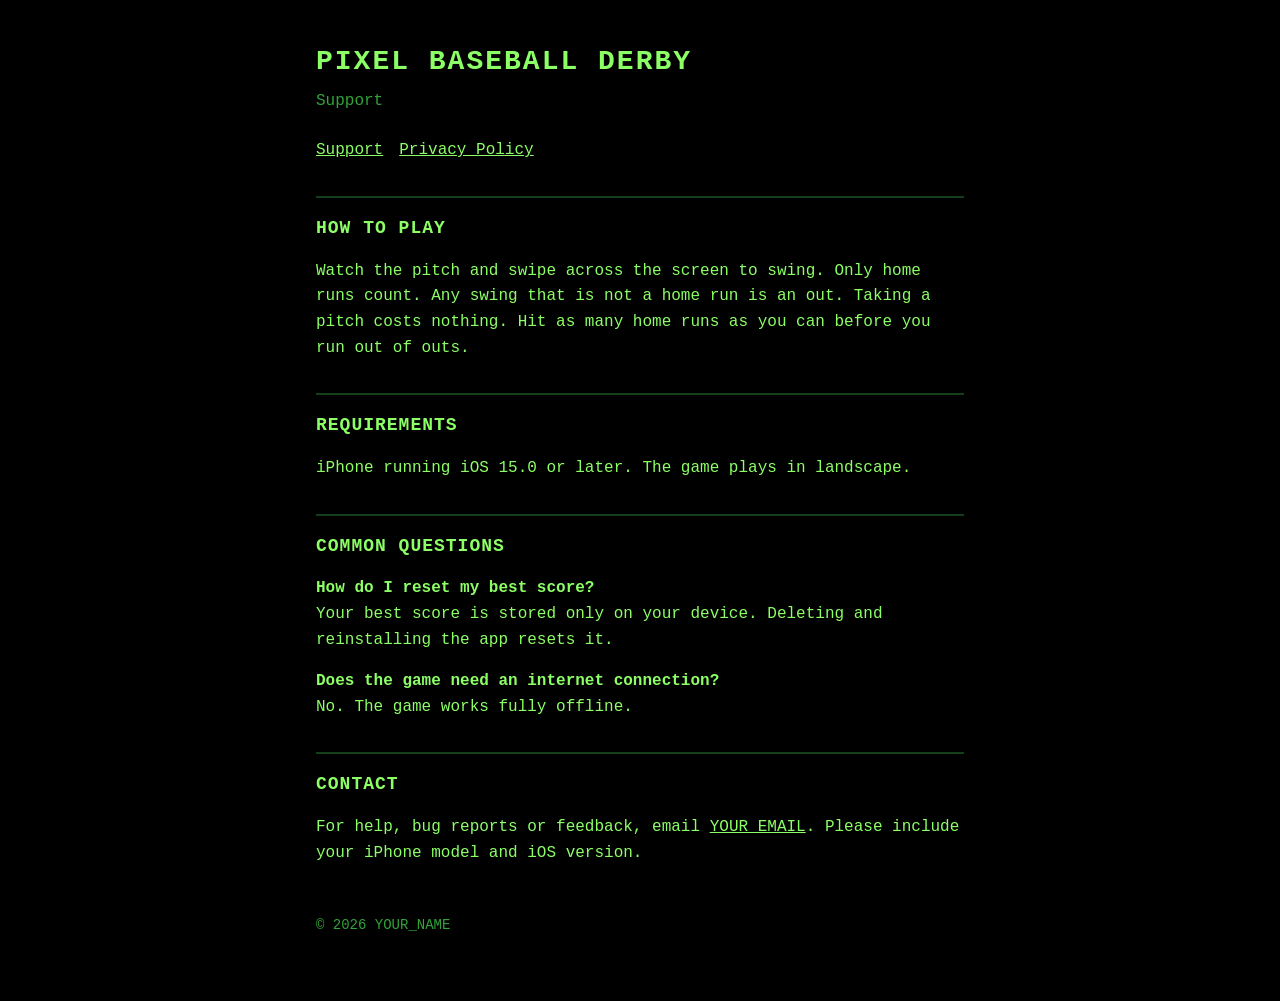
==== index.html @ 78d1f883 "Add files via upload" ====
<!doctype html>
<html lang="en">
<head>
  <meta charset="utf-8">
  <meta name="viewport" content="width=device-width, initial-scale=1">
  <title>Pixel Baseball Derby - Support</title>
  <link rel="stylesheet" href="style.css">
</head>
<body>
  <main>
    <h1>Pixel Baseball Derby</h1>
    <p class="subtitle">Support</p>
    <nav><a href="index.html">Support</a><a href="privacy.html">Privacy Policy</a></nav>

    <h2>How to Play</h2>
    <p>Watch the pitch and swipe across the screen to swing. Only home runs count. Any swing that is not a home run is an out. Taking a pitch costs nothing. Hit as many home runs as you can before you run out of outs.</p>

    <h2>Requirements</h2>
    <p>iPhone running iOS 15.0 or later. The game plays in landscape.</p>

    <h2>Common Questions</h2>
    <p><strong>How do I reset my best score?</strong><br>
    Your best score is stored only on your device. Deleting and reinstalling the app resets it.</p>
    <p><strong>Does the game need an internet connection?</strong><br>
    No. The game works fully offline.</p>

    <h2>Contact</h2>
    <p>For help, bug reports or feedback, email <a href="mailto:YOUR_EMAIL">YOUR_EMAIL</a>. Please include your iPhone model and iOS version.</p>

    <footer>&copy; 2026 YOUR_NAME</footer>
  </main>
</body>
</html>
---- style.css ----
:root {
  --bg: #000000;
  --text: #8cff66;
  --dim: #31a338;
  --line: #13401a;
}

* {
  box-sizing: border-box;
}

body {
  margin: 0;
  background: var(--bg);
  color: var(--text);
  font-family: ui-monospace, Menlo, Consolas, monospace;
  font-size: 16px;
  line-height: 1.6;
}

main {
  max-width: 680px;
  margin: 0 auto;
  padding: 40px 16px 64px;
}

h1 {
  font-size: 28px;
  letter-spacing: 2px;
  text-transform: uppercase;
  margin: 0 0 4px;
}

h2 {
  font-size: 18px;
  text-transform: uppercase;
  letter-spacing: 1px;
  margin: 32px 0 8px;
  padding-top: 16px;
  border-top: 2px solid var(--line);
}

p,
li {
  color: var(--text);
}

.subtitle {
  color: var(--dim);
  margin: 0 0 24px;
}

a {
  color: var(--text);
}

nav a {
  margin-right: 16px;
}

footer {
  margin-top: 48px;
  color: var(--dim);
  font-size: 14px;
}
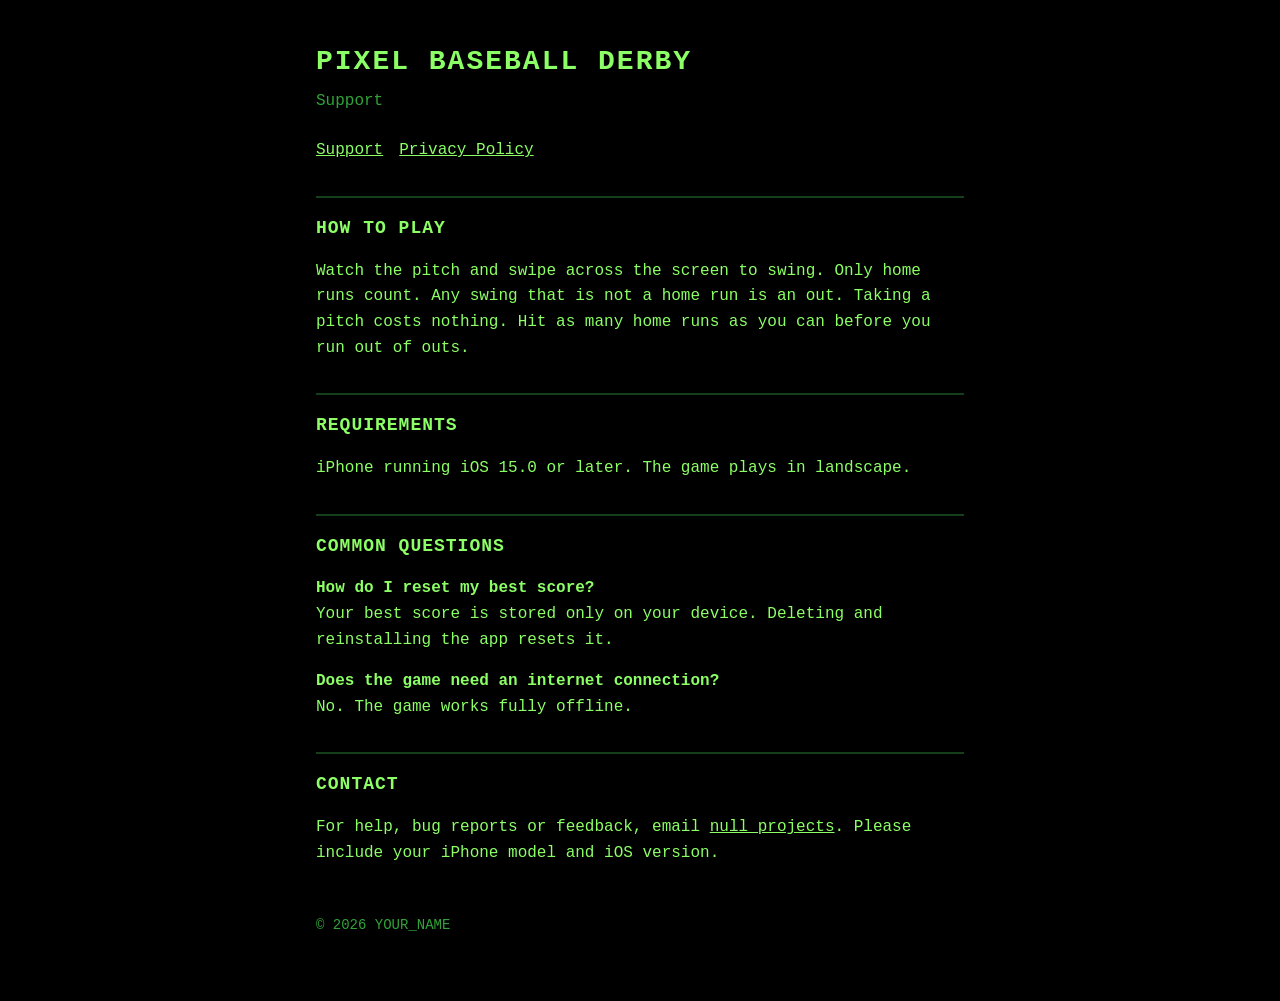
==== commit cbaef4e4: "Update index.html" ====
--- a/index.html
+++ b/index.html
@@ -25,7 +25,7 @@
     No. The game works fully offline.</p>
 
     <h2>Contact</h2>
-    <p>For help, bug reports or feedback, email <a href="mailto:YOUR_EMAIL">YOUR_EMAIL</a>. Please include your iPhone model and iOS version.</p>
+    <p>For help, bug reports or feedback, email <a href="mailto:nullprojects@icloud.com">null projects</a>. Please include your iPhone model and iOS version.</p>
 
     <footer>&copy; 2026 YOUR_NAME</footer>
   </main>
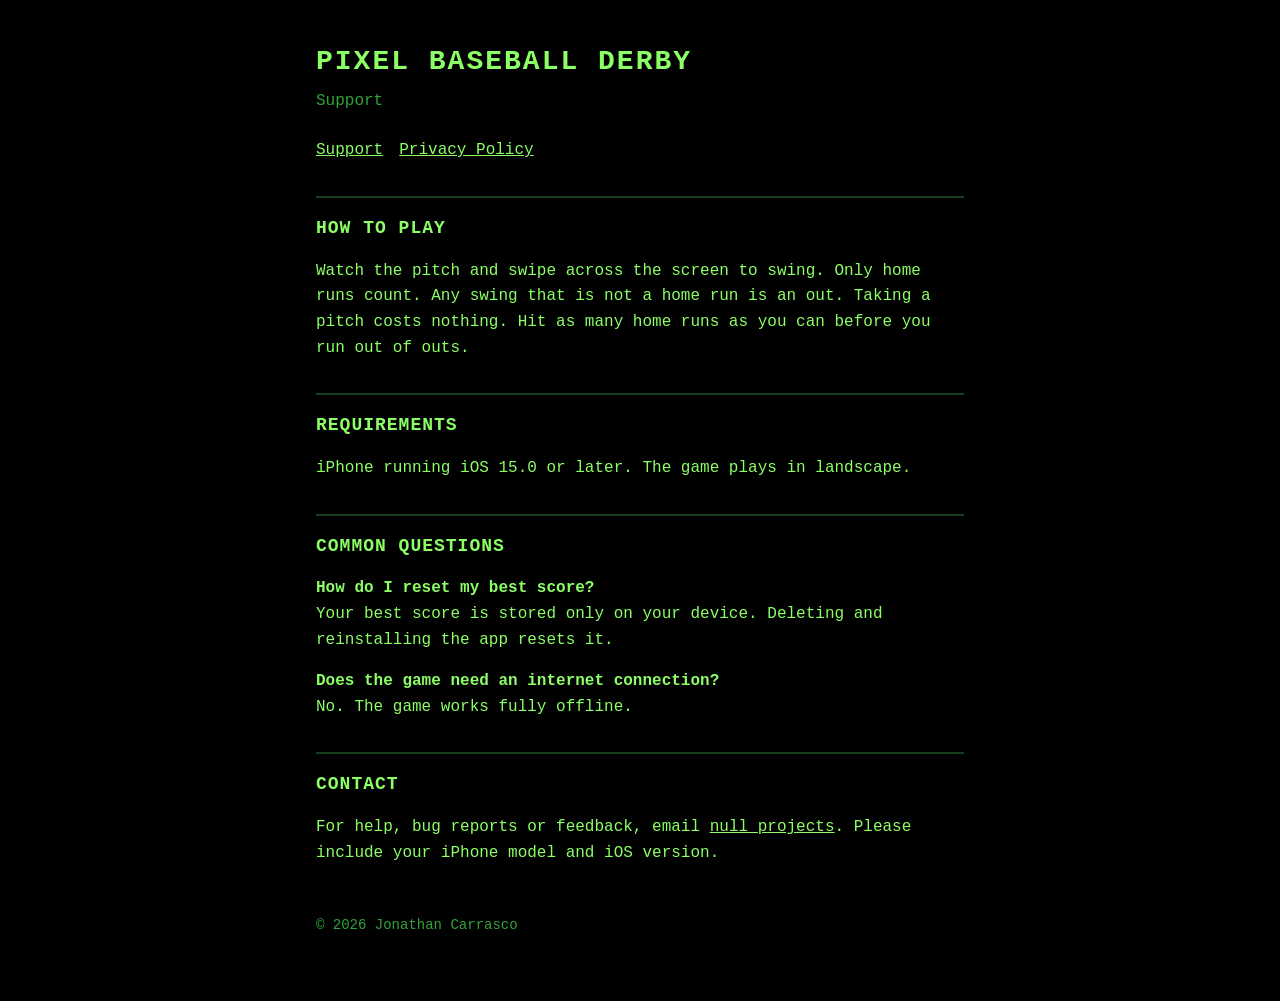
==== commit 213b2d95: "Update index.html" ====
--- a/index.html
+++ b/index.html
@@ -27,7 +27,7 @@
     <h2>Contact</h2>
     <p>For help, bug reports or feedback, email <a href="mailto:nullprojects@icloud.com">null projects</a>. Please include your iPhone model and iOS version.</p>
 
-    <footer>&copy; 2026 YOUR_NAME</footer>
+    <footer>&copy; 2026 Jonathan Carrasco</footer>
   </main>
 </body>
 </html>
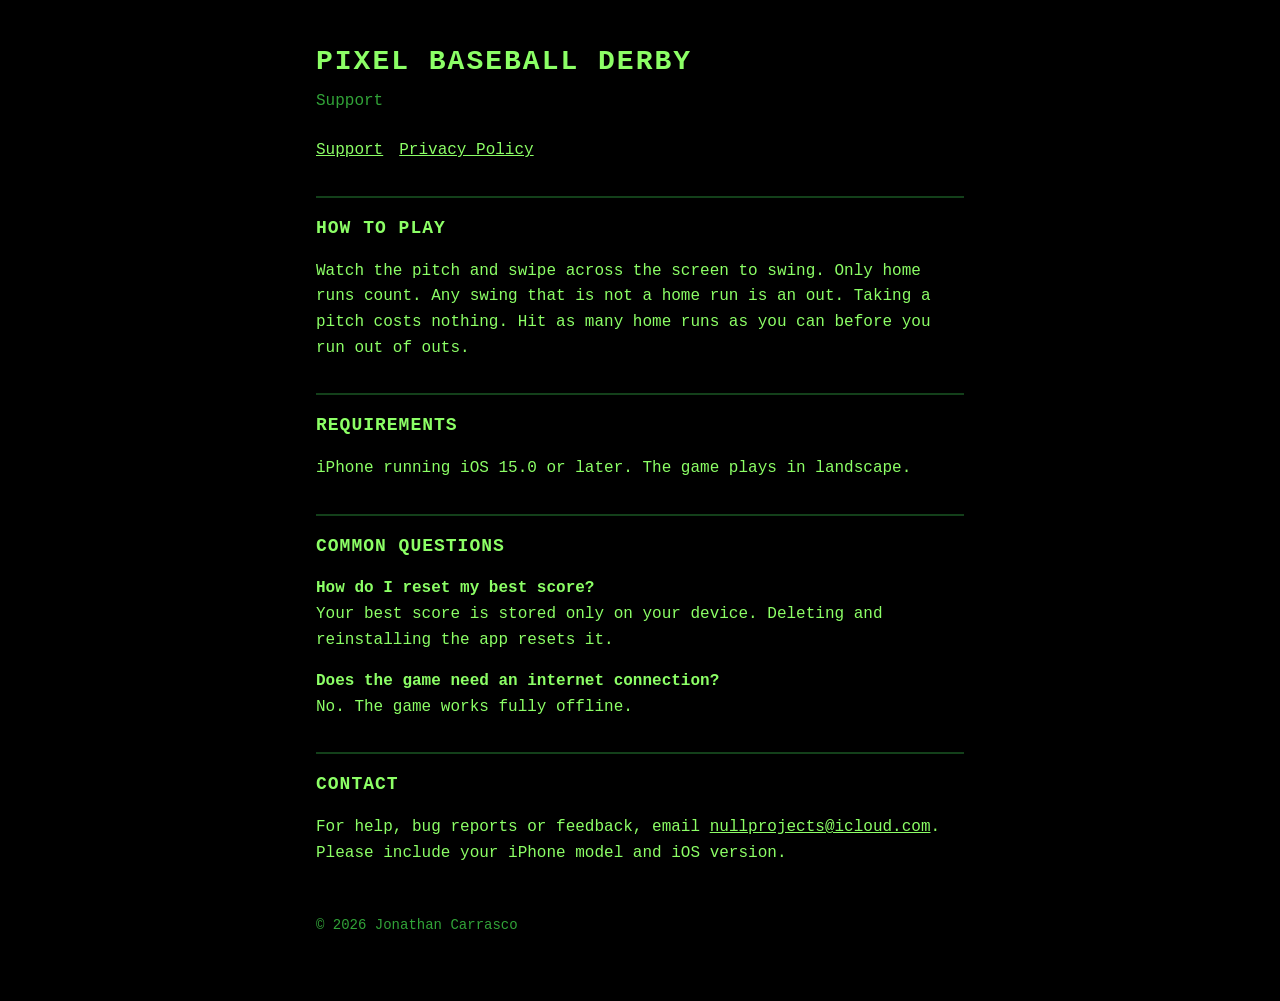
==== commit 94da789a: "Update index.html" ====
--- a/index.html
+++ b/index.html
@@ -25,7 +25,7 @@
     No. The game works fully offline.</p>
 
     <h2>Contact</h2>
-    <p>For help, bug reports or feedback, email <a href="mailto:nullprojects@icloud.com">null projects</a>. Please include your iPhone model and iOS version.</p>
+    <p>For help, bug reports or feedback, email <a href="mailto:nullprojects@icloud.com">nullprojects@icloud.com</a>. Please include your iPhone model and iOS version.</p>
 
     <footer>&copy; 2026 Jonathan Carrasco</footer>
   </main>
